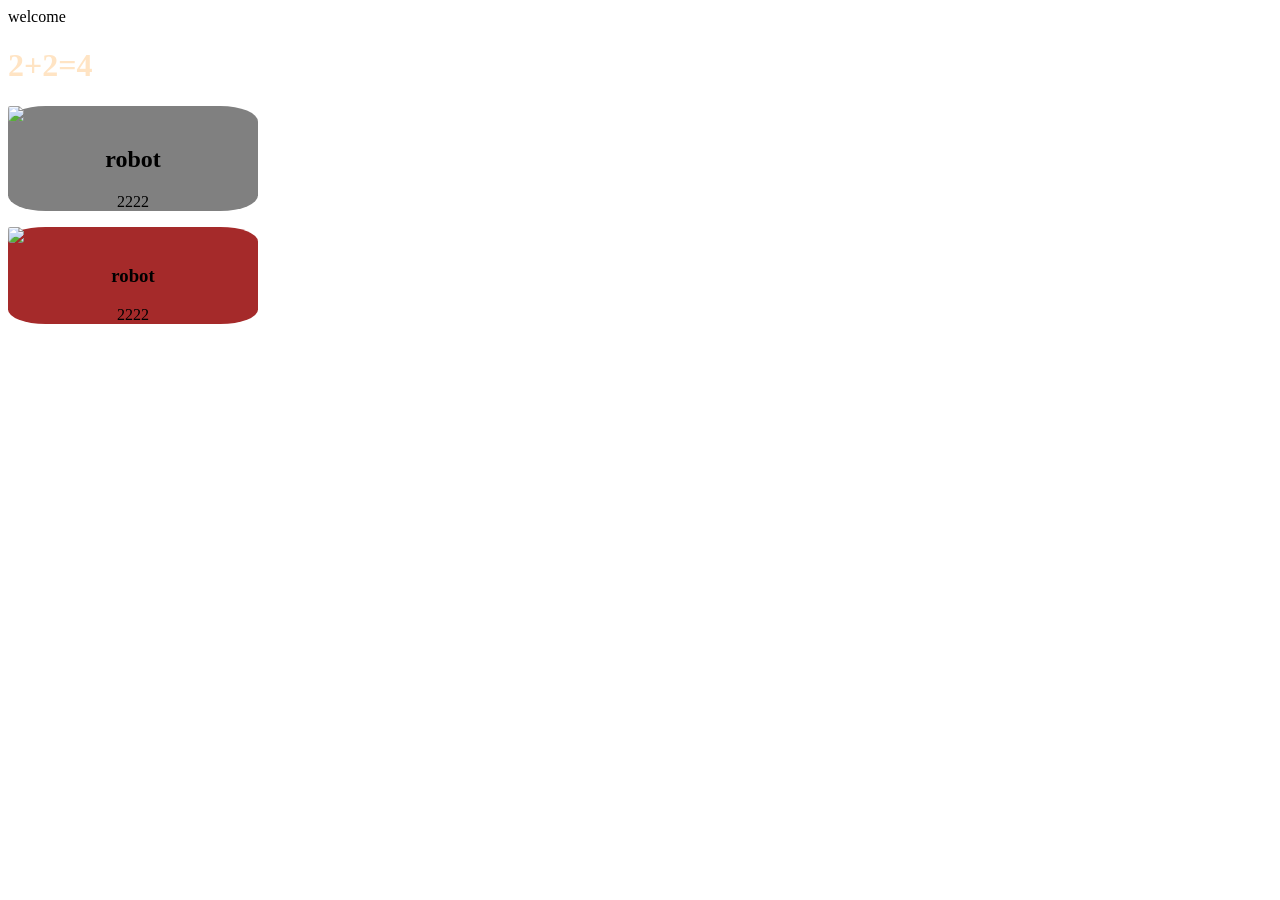
==== index.html @ da601868 "hiij duuslaa" ====
<!DOCTYPE html>
<html lang="en">
<head>
    <meta charset="UTF-8">
    <meta name="viewport" content="width=device-width, initial-scale=1.0">
    <title>Document</title>
</head>
<body>
    welcome
    <h1 style="color: bisque;">2+2=4</h1>
    <div style="background-color: grey; width: 250px;border-radius: 15%; border: 100px">
        <img src="./download.jpeg" style="width: 250px;border-radius: 15%;"/>
        <h2 style="text-align: center;">robot</h2>
        <p style="text-align: center;">2222</p>
    </div>
    <div style="background-color: brown; width: 250px;border-radius: 15%; border: 100px">
        <img src="images.webp" style="width: 250px;border-radius: 15%;"/>
        <h3 style="text-align: center;">robot</h3>
        <p style="text-align: center;">2222</p>
    </div>
    </h1>
</body>
</html>
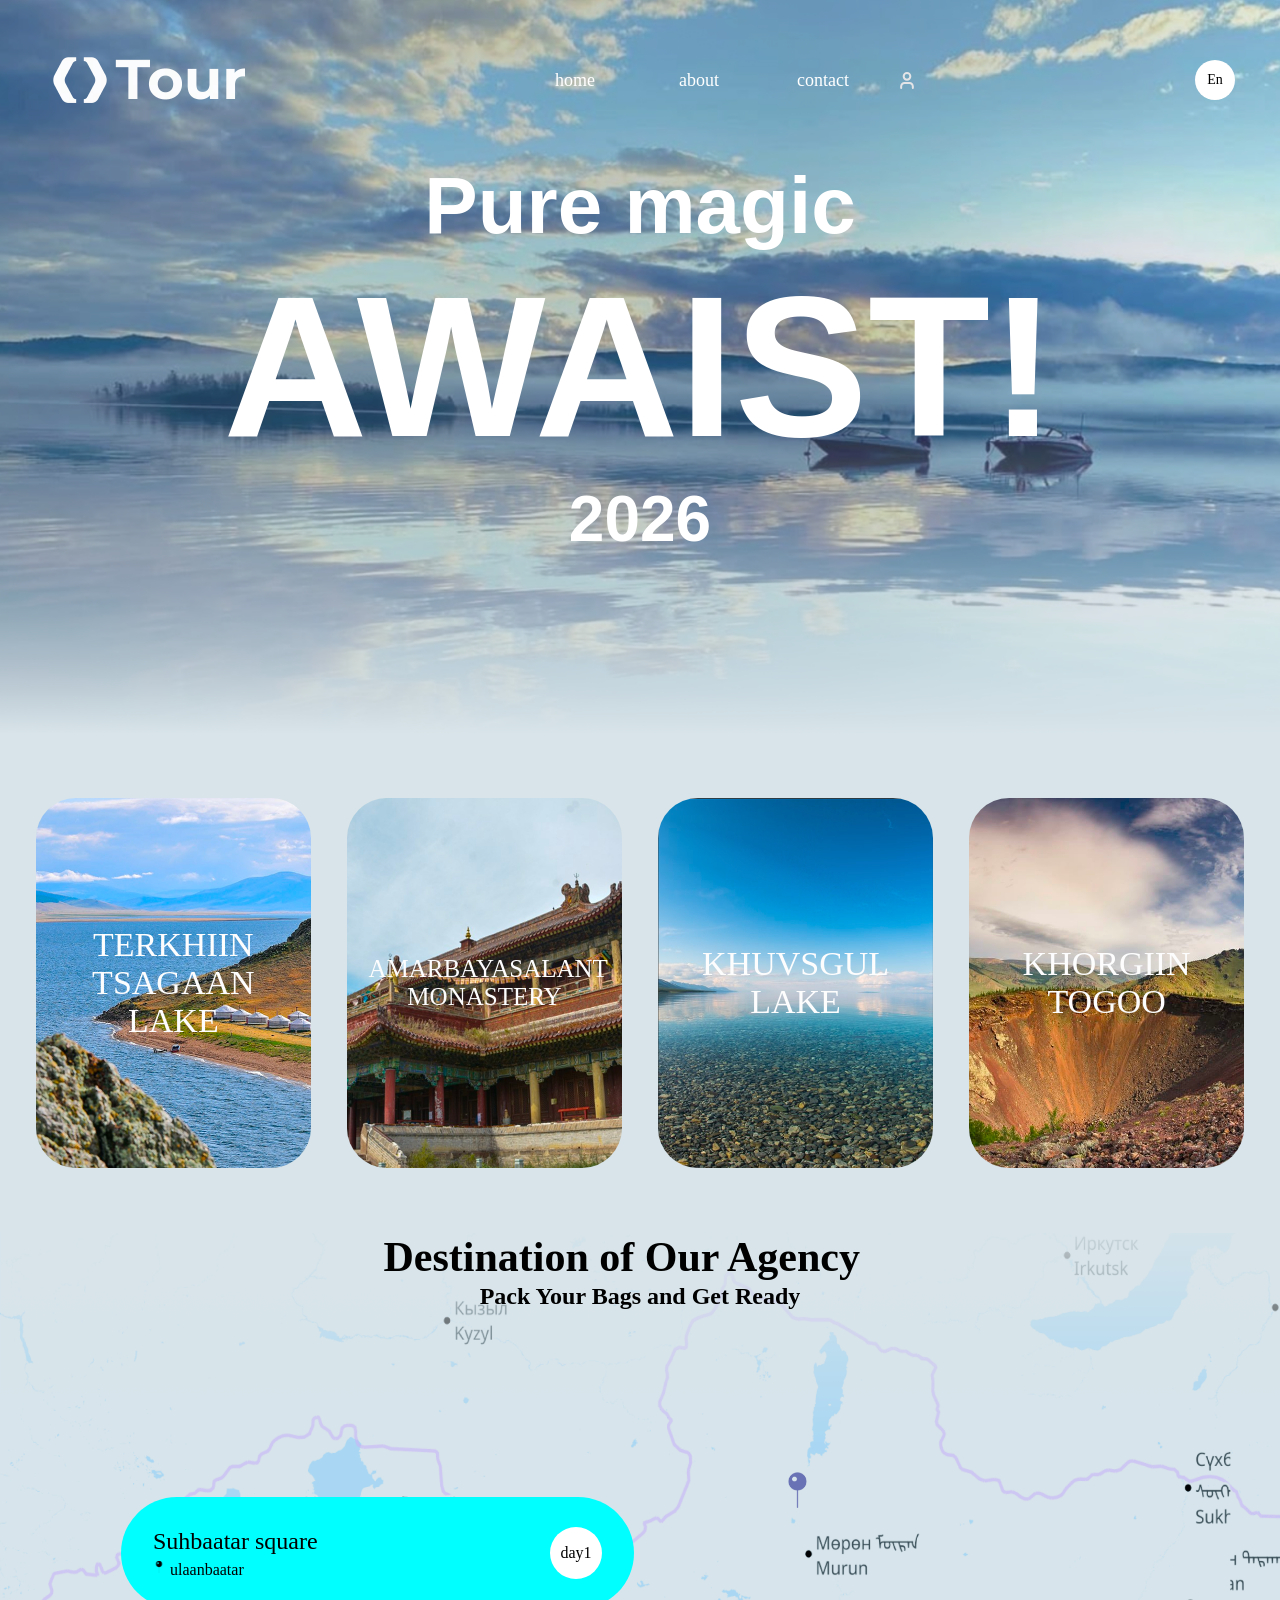
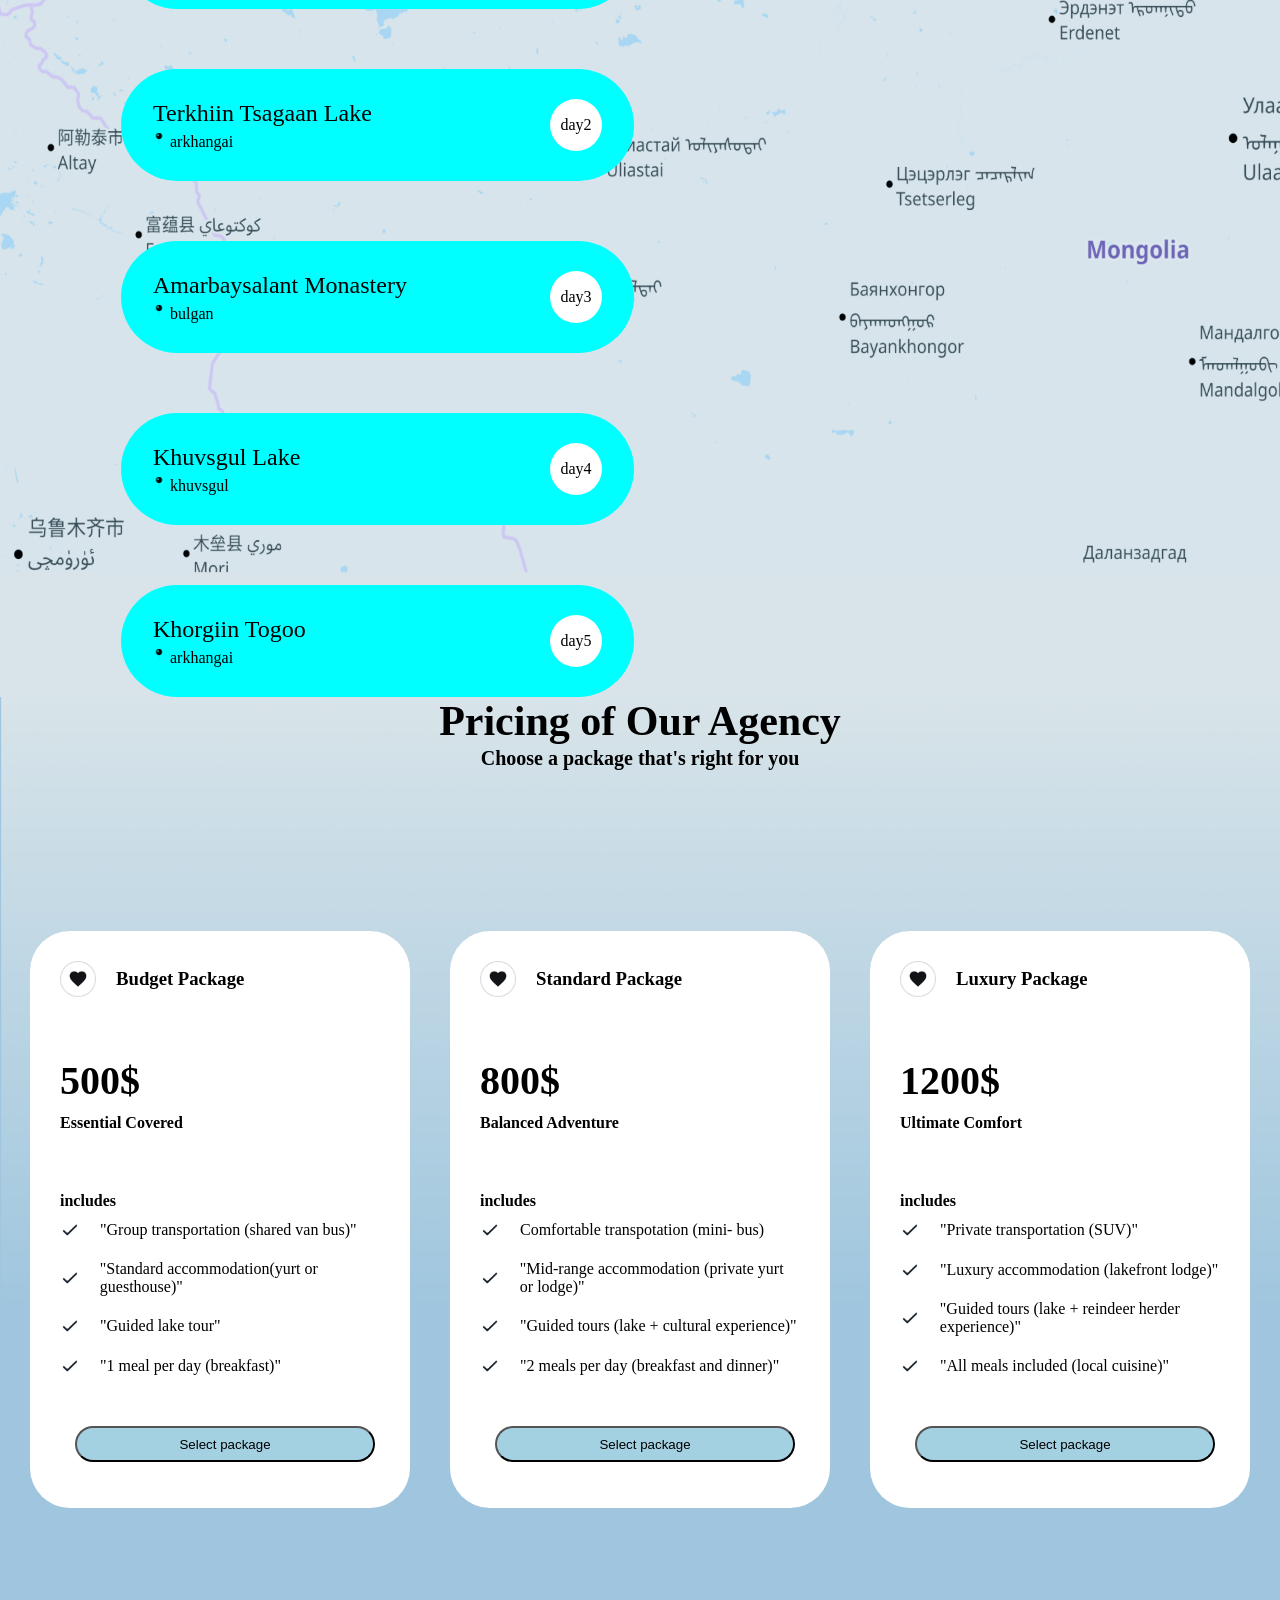
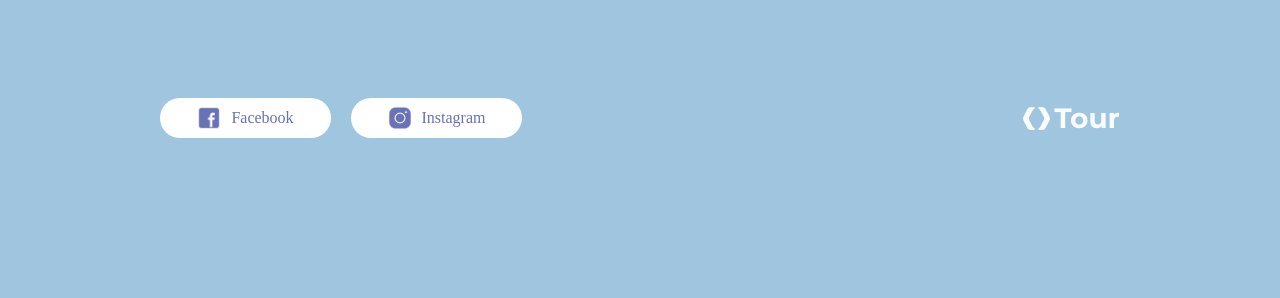
==== commit 7647c318: "Rename pinetour.html to index.html" ====
--- a/index.html
+++ b/index.html
@@ -3,21 +3,212 @@
 <head>
     <meta charset="UTF-8">
     <meta name="viewport" content="width=device-width, initial-scale=1.0">
-    <title>Document</title>
+    <title>pinetour</title>
+    <link rel="stylesheet" href="pinetour.css">
 </head>
 <body>
-    welcome
-    <h1 style="color: bisque;">2+2=4</h1>
-    <div style="background-color: grey; width: 250px;border-radius: 15%; border: 100px">
-        <img src="./download.jpeg" style="width: 250px;border-radius: 15%;"/>
-        <h2 style="text-align: center;">robot</h2>
-        <p style="text-align: center;">2222</p>
-    </div>
-    <div style="background-color: brown; width: 250px;border-radius: 15%; border: 100px">
-        <img src="images.webp" style="width: 250px;border-radius: 15%;"/>
-        <h3 style="text-align: center;">robot</h3>
-        <p style="text-align: center;">2222</p>
-    </div>
-    </h1>
+    <section class="header">
+        <div class="content">
+            <img src="zurag/pinetour-logo.webp" alt="pineTour Logo">
+            <div class="text">
+                <span class="child">home</span>
+                <span class="child">about</span>
+                <span class="child">contact</span>
+                <img src="zurag/header-user.svg" alt="header-user">
+            </div>
+            <div class="useg">En</div>
+            </div>
+            <div class="center">
+                <h3 class="pure">Pure magic</h3>
+                <h1 class="awaist">AWAIST!</h1>
+                <h4 class="da">2026</h4>
+            </div>
+        </div>
+    </section>
+    <section>
+        <div class="cart-image">
+            <div class="cart" id="cart1">
+                <h3 class="ter">TERKHIIN TSAGAAN LAKE</h3>
+            </div>
+            <div class="cart" id="cart2">
+                <h3 class="ter1">AMARBAYASALANT MONASTERY</h3>
+            </div>
+            <div class="cart" id="cart3">
+                <h3 class="ter">KHUVSGUL LAKE</h3>
+            </div>
+            <div class="cart" id="cart4">
+                <h3 class="ter">KHORGIIN TOGOO</h3>
+            </div>
+        </div>
+    </section>
+    <section class="map">
+        <div class="road">
+            <h3 class="title">Destination of Our Agency</h3>
+            <h5 class="subtitle">Pack Your Bags and Get Ready</h5>
+        </div>
+        <div class="gazar">
+            <div id="bairshil-name">
+                 <div class="name">
+                    <span class="aimag">Suhbaatar square</span>
+                    <div class="hayg">
+                        <img src="zurag2/Icon Container 2.png" class="icon-container">
+                        <p>ulaanbaatar</p>
+                    </div>
+                </div>
+                <div class="day">day1</div>
+                <img src="zurag2/suhbaatar.png" class="suhbaatar">
+            </div>
+        </div>
+            <div class="gazar">
+                <div id="bairshil-name">
+                    <div class="name">
+                        <span class="aimag">Terkhiin Tsagaan Lake</span>
+                        <div class="hayg">
+                            <img src="zurag2/Icon Container 2.png" class="icon-container">
+                            <p>arkhangai</p>
+                        </div>
+                    </div>
+                    <div class="day">day2</div>
+                    <img src="zurag2/terhiin tsagaan nuur.png" class="terhiin">
+                </div>
+             </div>
+            <div class="gazar">
+                <div id="bairshil-name">
+                    <div class="name">
+                        <span class="aimag">Amarbaysalant Monastery</span>
+                        <div class="hayg">
+                            <img src="zurag2/Icon Container 2.png" class="icon-container">
+                            <p>bulgan</p>
+                            </div>
+                        </div>
+                        <div class="day">day3</div>
+                        <img src="zurag2/amgalan hiid.png" class="amgalan">
+                    </div>
+                </div>
+            <div class="gazar">
+                <div id="bairshil-name">
+                    <div class="name">
+                        <span class="aimag">Khuvsgul Lake</span>
+                        <div class="hayg">
+                            <img src="zurag2/Icon Container 2.png" class="icon-container">
+                             <p>khuvsgul</p>
+                            </div>
+                        </div>
+                        <div class="day">day4</div>
+                        <img src="zurag2/huvsgul.png" class="huvsgul">
+                    </div>
+                </div>
+            <div class="gazar">
+                <div id="bairshil-name">
+                    <div class="name">
+                        <span class="aimag">Khorgiin Togoo</span>
+                        <div class="hayg">
+                            <img src="zurag2/Icon Container 2.png" class="icon-container">
+                            <p>arkhangai</p>
+                            </div>
+                        </div>
+                    <div class="day">day5</div>
+                    <img src="zurag2/horgiin togoo.png" class="horgiin">
+                </div>
+            </div>
+    </section> 
+    <section>
+        <div class="pricing">
+            <div class="une">
+                <h2 class="une-gazar">Pricing of Our Agency</h2>
+                <h5 class="une-map">Choose a package that's right for you</h5>
+            </div>
+            <div class="pricing-card">
+            <div class="sell">
+                <div class="budget">
+                    <img src="zurag3/IconButton 1.png" class="IconButton">
+                    <h3>Budget Package</h3>
+                </div>
+                <div class="dollar">
+                    <h3 class="dollar1">500$</h3>
+                    <h6 class="dollar2">Essential Covered</h6>
+                </div>
+                <div class="jagsaalt">
+                    <h4>includes</h4>
+                    <ul class="includes">
+                        <li class="includes1"> <img src="zurag3/check.png" class="check">
+                             "Group transportation (shared van bus)" 
+                        <li class="includes1"> <img src="zurag3/check.png" class="check">
+                             "Standard accommodation(yurt or guesthouse)"</li>
+                        <li class="includes1"><img src="zurag3/check.png" class="check"> 
+                            "Guided lake tour" </li>
+                        <li class="includes1">  <img src="zurag3/check.png" class="check">
+                             "1 meal per day (breakfast)"   </li>
+                        </li>
+                    </ul>
+                </div>
+                <button class="button">Select package</button>
+            </div>
+            <div class="sell">
+                 <div class="budget">
+                    <img src="zurag3/IconButton 1.png" class="IconButton">
+                    <h3>Standard Package</h3>
+                </div>
+                <div class="dollar">
+                    <h3 class="dollar1">800$</h3>
+                    <h6 class="dollar2">Balanced Adventure</h6>
+                </div>
+                <div class="jagsaalt">
+                    <h4>includes</h4>
+                    <ul class="includes">
+                        <li class="includes1">
+                            <img src="zurag3/check.png" class="check">
+                             Comfortable transpotation (mini- bus) 
+                        <li class="includes1"> <img src="zurag3/check.png" class="check"> 
+                            "Mid-range accommodation (private yurt or lodge)"</li>
+                        <li class="includes1"> <img src="zurag3/check.png" class="check">
+                             "Guided tours (lake + cultural experience)"</li>
+                        <li class="includes1"> <img src="zurag3/check.png" class="check">
+                             "2 meals per day (breakfast and dinner)"   </li> 
+                           
+                        </li>
+                    </ul>
+                </div>
+                <button class="button">Select package</button>
+            </div>
+            <div class="sell">
+                 <div class="budget">
+                    <img src="zurag3/IconButton 1.png" class="IconButton">
+                    <h3>Luxury Package</h3>
+                </div>
+                <div class="dollar">
+                    <h3 class="dollar1">1200$</h3>
+                    <h6 class="dollar2">Ultimate Comfort</h6>
+                </div>
+                <div class="jagsaalt">
+                    <h4>includes</h4>
+                    <ul class="includes">
+                        <li class="includes1"><img src="zurag3/check.png" class="check">
+                             "Private transportation (SUV)" 
+                        <li class="includes1"> <img src="zurag3/check.png" class="check"> 
+                            "Luxury accommodation (lakefront lodge)"
+                        <li class="includes1"> <img src="zurag3/check.png" class="check">
+                             "Guided tours (lake + reindeer herder experience)" </li>
+                        <li class="includes1"> <img src="zurag3/check.png" class="check">
+                             "All meals included (local cuisine)"  
+                             
+                        </li>
+                    </ul>
+                </div>
+                <button class="button">Select package</button>
+            </div>
+        </div>
+        <div class="footer">
+            <div class="social">
+            <img src="zurag3/Facebook Icon.png" class="Facebook">
+            <span>Facebook</span></div>
+             <div class="social">
+            <img src="zurag3/Instagram Icon.png" class="Instagram">
+            <span>Instagram</span>
+        </div> <img src="zurag/pinetour-logo.webp" class="pinetour-logo">
+        </div>  
+     </div> 
+    </section>
+    </section>
 </body>
-</html>+</html>
--- a/pinetour.css
+++ b/pinetour.css
@@ -0,0 +1,344 @@
+* {
+  margin: 0;
+  padding: 0;
+  box-sizing: border-box;
+}
+.header {
+  background-image: url(zurag/HeroImage.png);
+  width: 100vw;
+  height: 733px;
+  background-size: cover;
+}
+.content {
+  display: flex;
+  justify-content: space-between;
+  align-items: center;
+  padding: 45px;
+}
+.pinetour-logo {
+  width: 101px;
+  height: 35px;
+}
+.text {
+  display: flex;
+  gap: 24px;
+}
+.child {
+  width: 100px;
+  color: white;
+  font-size: 18px;
+  text-align: center;
+}
+.useg {
+  width: 40px;
+  height: 40px;
+  font-size: 14px;
+  border-radius: 40px;
+  background-color: white;
+  justify-content: center;
+  align-items: center;
+  display: flex;
+}
+.center {
+  display: flex;
+  justify-content: center;
+  align-items: center;
+  flex-direction: column;
+}
+.pure {
+  font-size: 80px;
+  color: white;
+  font-family: Verdana, Geneva, Tahoma, sans-serif;
+}
+.awaist {
+  font-size: 200px;
+  color: white;
+  font-family: Verdana, Geneva, Tahoma, sans-serif;
+}
+.da {
+  font-size: 64px;
+  color: white;
+  font-family: Verdana, Geneva, Tahoma, sans-serif;
+}
+.cart-image {
+  background-image: url(zurag/Location\ image.png);
+  width: 100vw;
+  height: 500px;
+  display: flex;
+  align-items: center;
+  justify-content: space-evenly;
+  background-size: cover;
+}
+.cart {
+  width: 275.49px;
+  height: 370px;
+  background-size: cover;
+  border-radius: 40px;
+  display: flex;
+  align-items: center;
+  justify-content: center;
+}
+.cart:hover {
+  filter: brightness(0.5);
+  box-shadow:
+    -8px 8px 0 0 #29728b40,
+    8px 8px 0 0 #29728b40;
+}
+#cart1 {
+  background-image: url(zurag1/1.png);
+}
+#cart2 {
+  background-image: url(zurag1/2.png);
+}
+#cart3 {
+  background-image: url(zurag1/3.png);
+}
+#cart4 {
+  background-image: url(zurag1/4.png);
+}
+.ter {
+  width: 232px;
+  font-size: 34px;
+  color: #fdfdfe;
+  font-weight: 400;
+  text-align: center;
+}
+.ter1 {
+  width: 232px;
+  font-size: 25px;
+  color: #fdfdfe;
+  font-weight: 400;
+  text-align: center;
+}
+.map {
+  background-image: url(zurag/Roadmap\ image.png);
+  width: 100vw;
+  background-size: cover;
+}
+.road {
+  height: 204px;
+  display: flex;
+  flex-direction: column;
+  align-items: center;
+}
+.title {
+  font-size: 42px;
+  width: 513px;
+  height: 50px;
+}
+.subtitle {
+  font-size: 24px;
+}
+.gazar {
+  margin: 60px 121px 0;
+}
+
+#bairshil-name {
+  width: 513px;
+  height: 112px;
+  border-radius: 120px;
+  justify-content: space-between;
+  border: 2px solid transparent;
+  background-color: aqua;
+  display: flex;
+  align-items: center;
+  padding: 30px;
+}
+#bairshil-name:hover {
+  border: 2px solid red;
+}
+
+.suhbaatar {
+ position: absolute;
+  right: 450px;
+  top: 1200px;
+  display: none;
+}
+#bairshil-name:hover .suhbaatar {
+  display: block;
+}
+.terhiin {
+  position: absolute;
+  right: 140px;
+  top: 1350px;
+  display: none;
+}
+#bairshil-name:hover .terhiin {
+  display: block;
+}
+.amgalan {
+  position: absolute;
+  right: 450px;
+  top: 1550px;
+  display: none;
+}
+#bairshil-name:hover .amgalan {
+  display: block;
+}
+.huvsgul {
+  position: absolute;
+  right: 150px;
+  top: 1860px;
+  display: none;
+}
+#bairshil-name:hover .huvsgul {
+  display: block;
+}
+.horgiin {
+  position: absolute;
+  right: 450px;
+  display: none;
+}
+#bairshil-name:hover .horgiin {
+  display: block;
+}
+
+.name {
+  display: flex;
+  flex-direction: column;
+  gap: 6px;
+}
+.aimag {
+  font-size: 24px;
+}
+.hayg {
+  display: flex;
+  gap: 5px;
+}
+.icon-container {
+  width: 12px;
+  height: 12px;
+}
+.day {
+  background-color: white;
+  width: 52px;
+  height: 52px;
+  border-radius: 50px;
+  display: flex;
+  justify-content: center;
+  align-items: center;
+}
+
+.span {
+  width: 300px;
+  font-size: 400px;
+}
+.pricing {
+  background-image: url("zurag/Price&Footer image.png");
+  width: 100vw;
+  background-size: cover;
+}
+.une {
+  height: 204px;
+  display: flex;
+  flex-direction: column;
+  align-items: center;
+}
+.une-gazar {
+  font-size: 42px;
+  height: 50px;
+}
+.une-map {
+  font-size: 20px;
+}
+.pricing-card {
+  display: flex;
+  justify-content: center;
+  gap: 40px;
+  padding: 30px;
+}
+.sell {
+  width: 384px;
+  height: 577px;
+  background-color: white;
+  border-radius: 40px;
+}
+.sell:hover {
+  box-shadow:
+    -8px 8px 0 0 #29728b40,
+    8px 8px 0 0 #29728b40;
+}
+.sell:hover .button {
+  background-color: black;
+  color: white;
+}
+.budget {
+  display: flex;
+  align-items: center;
+  gap: 20px;
+  padding: 30px;
+}
+.IconButton {
+  width: 36px;
+  height: 36px;
+}
+.dollar {
+  display: flex;
+  flex-direction: column;
+  padding: 30px;
+  gap: 10px;
+}
+.dollar1 {
+  font-size: 40px;
+}
+.dollar2 {
+  font-size: 16px;
+}
+.jagsaalt {
+  display: flex;
+  flex-direction: column;
+  gap: 10px;
+  padding: 30px;
+}
+.check {
+  width: 20px;
+  height: 20px;
+}
+.includes {
+  display: flex;
+  flex-direction: column;
+  gap: 20px;
+}
+.includes1 {
+  display: flex;
+  align-items: center;
+  column-gap: 20px;
+}
+.button {
+  width: 300px;
+  height: 36px;
+  border-radius: 9999px;
+  background-color: #a4d1e2;
+  margin-left: 45px;
+  margin-top: 20px;
+}
+.footer {
+  padding: 160px;
+  display: flex;
+  align-items: center;
+  column-gap: 20px;
+}
+.social {
+  width: 171px;
+  height: 40px;
+  border-radius: 9999px;
+  background-color: white;
+  color: #6972b5;
+  display: flex;
+  align-items: center;
+  justify-content: center;
+  column-gap: 10px;
+}
+.Facebook {
+  width: 24px;
+  height: 24px;
+}
+.Instagram {
+  width: 24px;
+  height: 24px;
+}
+.pinetour-logo {
+  width: 101px;
+  height: 35px;
+  margin-left: auto;
+}
